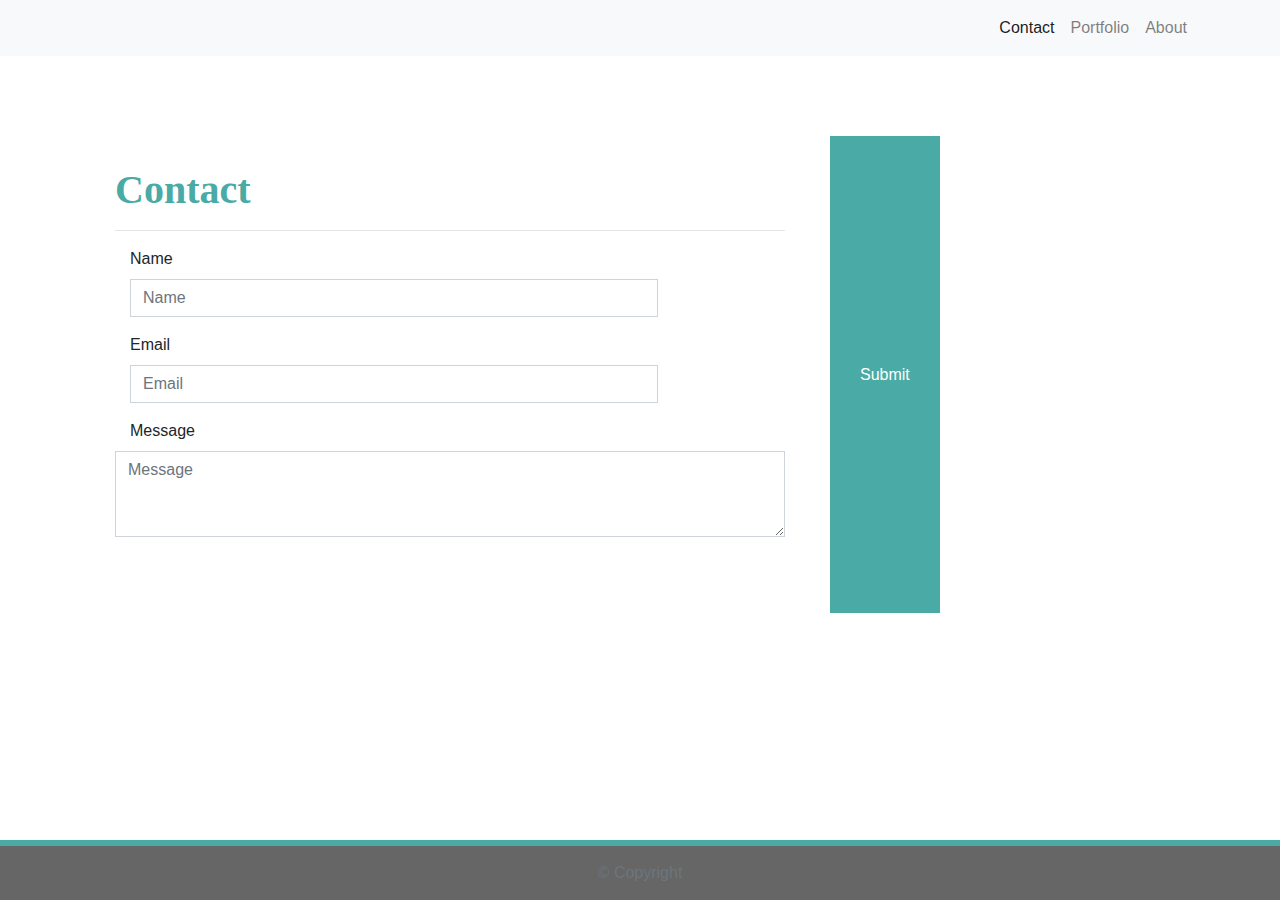
==== contact.html @ 527f8f77 "newchanges" ====
<!DOCTYPE html>
<html lang="en">

<head>
    <meta charset="UTF-8">
    <meta name="viewport" content="width=device-width, initial-scale=1.0">
    <meta http-equiv="X-UA-Compatible" content="ie=edge">
    <title>Document</title>
    <link rel="stylesheet" href="https://stackpath.bootstrapcdn.com/bootstrap/4.3.1/css/bootstrap.min.css"
        integrity="sha384-ggOyR0iXCbMQv3Xipma34MD+dH/1fQ784/j6cY/iJTQUOhcWr7x9JvoRxT2MZw1T" crossorigin="anonymous">

    <link rel="stylesheet" href="./assets/css/style.css" media="screen">

</head>

<body>


    <nav class="navbar navbar-expand-lg navbar-light bg-light">
        <div class="container">

            <div class="collapse navbar-collapse" id="navbarTogglerDemo01">
                <ul class="navbar-nav ml-auto mt-2 mt-lg-0">
                    <li class="nav-item">
                        <a class="nav-link active" href="contact.html">Contact</a>
                    </li>
                    <li class="nav-item">
                        <a class="nav-link" href="portfolio.html">Portfolio</a>
                    </li>
                    <li class="nav-item">
                        <a class="nav-link" href="index.html">About</a>
                    </li>
                </ul>
            </div>

        </div>

    </nav>

    <main class="container">
        <section class="row">
            <div class="col-md-8">
                <form class="block form-horizontal">
                    <h1 class="block-header">Contact</h1>
                    <hr />
                    <div class="form-group">
                        <label for="name" class="col-sm-2 control-label">Name</label>
                        <div class="col-sm-10">
                            <input type="email" class="form-control" id="name" placeholder="Name">
                        </div>
                    </div>
                    <div class="form-group">
                        <label for="email" class="col-sm-2 control-label">Email</label>
                        <div class="col-sm-10">
                            <input type="password" class="form-control" id="email" placeholder="Email">
                        </div>
                    </div>
                    <div class="form-group">
                        <label class="col-sm-2 control-label" for="msg">Message</label>
                        <textarea id="msg" class="form-control" rows="3" placeholder="Message"></textarea>
                    </div>
            </div>
            <button class="submit-btn">Submit</button>
            </form>
            </div>
        </section>
    </main>
    <!-- End of container -->

    <!-- Start of footer -->
    <footer class="footer">
        <div class="two-toned-footer-color"></div>
        <p class="text-muted text-muted-footer text-center">
            &copy; Copyright
        </p>
    </footer>













    <script src="https://code.jquery.com/jquery-3.3.1.slim.min.js"
        integrity="sha384-q8i/X+965DzO0rT7abK41JStQIAqVgRVzpbzo5smXKp4YfRvH+8abtTE1Pi6jizo"
        crossorigin="anonymous"></script>
    <script src="https://cdnjs.cloudflare.com/ajax/libs/popper.js/1.14.7/umd/popper.min.js"
        integrity="sha384-UO2eT0CpHqdSJQ6hJty5KVphtPhzWj9WO1clHTMGa3JDZwrnQq4sF86dIHNDz0W1"
        crossorigin="anonymous"></script>
    <script src="https://stackpath.bootstrapcdn.com/bootstrap/4.3.1/js/bootstrap.min.js"
        integrity="sha384-JjSmVgyd0p3pXB1rRibZUAYoIIy6OrQ6VrjIEaFf/nJGzIxFDsf4x0xIM+B07jRM"
        crossorigin="anonymous"></script>
</body>

</html>
---- assets/css/style.css ----
/* --- STYLES FOR ALL PAGES --- */
body {
    /* Typography */
    font-family: Arial, "Helvetica Neue", Helvetica, sans-serif;
  
    /* Visual */
    background-image: url("../imgs/ignasi_pattern_s.png");
  }
  
  html {
    /* Positioning */
    position: relative;
  
    /* Box-model */
    min-height: 100%;
  }
  
  /* add space for fixed nav */
  main {
    margin: 80px 0;
  }
  
  /* create styles for use for all white main boxes */
  .block {
    background-color: #fff;
  
    padding: 30px;
    margin-bottom: 30px;
  }
  
  .block-header {
    /* Typography */
    color: #4aaaa5;
    font-family: Georgia, Times, "Times New Roman", serif;
    font-weight: bold;
  }
  
  /* NAV START */
  #logo {
    font-family: Georgia, Times, "Times New Roman", serif;
  
    /* Typography */
    font-size: 24px;
    font-weight: bold;
    color: #fff;
  
    /* Visual */
    background: #4aaaa5;
  }
  
  /* override bootstrap hover color and border */
  .navbar-default .navbar-nav > li > a:hover {
    color: #4aaaa5;
  }
  
  .navbar {
    background: white;
    border: none;
  }
  
  /* media query for nav background color change */
  @media only screen and (max-width: 767px) {
    .navbar-header {
      background-color: #4aaaa5;
    }
  }
  /* END NAV */
  
  
  /* CONNECT W/ ME CSS */
  .connect-header {
    /* Typography */
    font-size: 25px;
  }
  
  .connect-photo {
    /* Box-model */
    width: 55px;
    height: 55px;
  }
  
  #images {
    /* Box-model */
    padding-top: 15px;
  
    /* Typography */
    text-align: center;
  }
  /* END CONNECT W/ ME */
  
  
  /* BEGIN FOOTER */
  .footer {
    /* Positioning */
    position: absolute;
    bottom: 0;
  
    /* Box-model */
    width: 100%;
    height: 60px;
  
    /* Visual */
    background-color: #666;
  }
  
  .text-muted-footer {
    /* Box-model */
    margin-top: 15px;
  
    /* Typography */
    color: #fff;
  }
  
  .two-toned-footer-color {
    /* Box-model */
    height: 6px;
    padding-top: 3px;
  
    /* Visual */
    background-color: #4aaaa5;
  }
  /* END FOOTER */
  /* --- END STYLES FOR ALL PAGES --- */
  
  /* --- PAGE-SPECIFIC STYLES --- */
  /* ABOUT-ME PAGE */
  .about-me-header {
    /* Positioning */
    margin-bottom: 33px;
    font-family: Georgia, Times, "Times New Roman", serif;
  
    /* Typography */
    font-size: 32px;
    font-weight: bold;
    color: #4aaaa5;
  }
  
  #about-image {
    /* Positioning */
    float: left;
  
    /* Box-model */
    width: 200px;
    margin: 0 20px 10px 0;
  }
  /* END ABOUT-ME PAGE */
  
  
  /* PORTFOLIO PAGE */
  .port-image {
    margin: 20px auto;
  }
  /* END PORTFOLIO PAGE */
  
  
  /* CONTACT FORM PAGE  */
  .form-control {
    /* give input boxes right angles */
    border-radius: 0;
  
    /* keep from horizontally resizing text area */
    min-width: 100%;
    max-width: 100%;
  }
  
  .submit-btn {
    /* Box-model */
    padding: 15px 30px;
    font-size: 16px;
    font-weight: lighter;
  
    /* Typography */
    color: #fff;
  
    /* Visual */
    background-color: #4aaaa5;
    border: 0;
  }
  
  .submit-btn:hover {
    opacity: .7;
  }
  
  /* END CONTACT FORM PAGE */
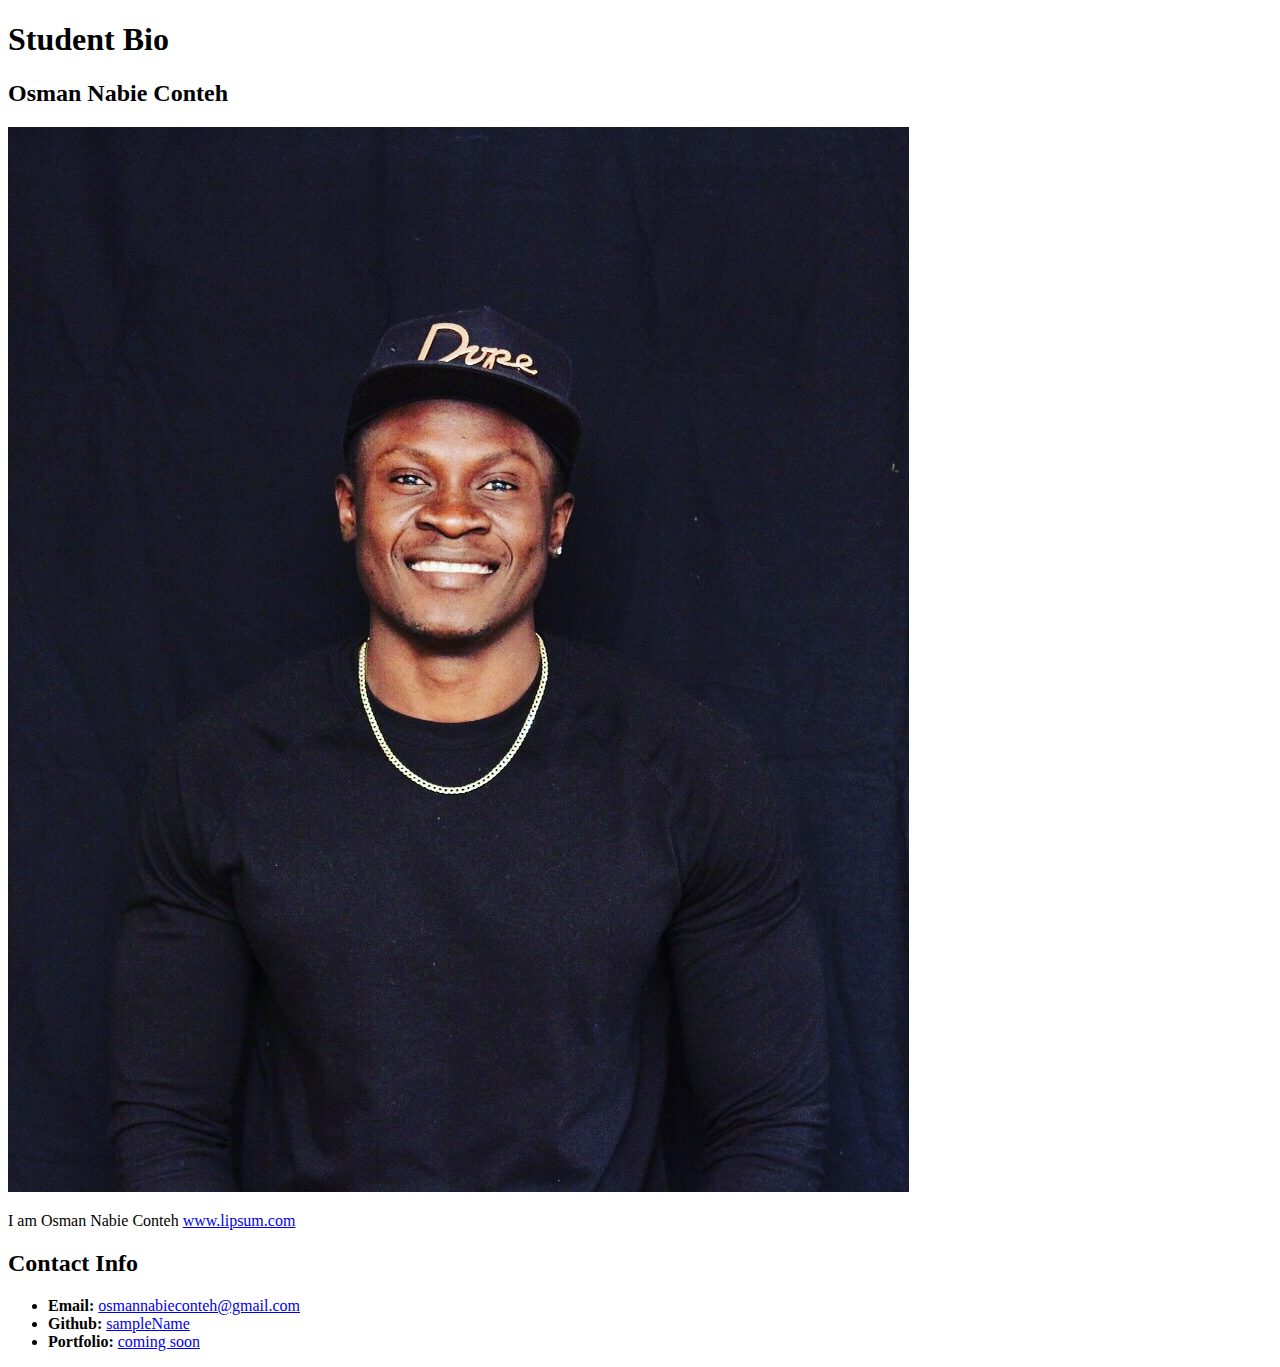
==== commit 56157566: "resentchanges" ====
--- a/contact.html
+++ b/contact.html
@@ -1,101 +1,49 @@
 <!DOCTYPE html>
-<html lang="en">
+<html lang="en-us">
 
 <head>
-    <meta charset="UTF-8">
-    <meta name="viewport" content="width=device-width, initial-scale=1.0">
-    <meta http-equiv="X-UA-Compatible" content="ie=edge">
-    <title>Document</title>
-    <link rel="stylesheet" href="https://stackpath.bootstrapcdn.com/bootstrap/4.3.1/css/bootstrap.min.css"
-        integrity="sha384-ggOyR0iXCbMQv3Xipma34MD+dH/1fQ784/j6cY/iJTQUOhcWr7x9JvoRxT2MZw1T" crossorigin="anonymous">
-
-    <link rel="stylesheet" href="./assets/css/style.css" media="screen">
-
+  <meta charset="UTF-8">
+  <title>Activity 1: Basic HTML Bio</title>
 </head>
 
 <body>
 
+  <!-- Site Header -->
+  <header>
+    <!-- h1: The most important headline -->
+    <h1>Student Bio</h1>
+  </header>
 
-    <nav class="navbar navbar-expand-lg navbar-light bg-light">
-        <div class="container">
+  <div>
 
-            <div class="collapse navbar-collapse" id="navbarTogglerDemo01">
-                <ul class="navbar-nav ml-auto mt-2 mt-lg-0">
-                    <li class="nav-item">
-                        <a class="nav-link active" href="contact.html">Contact</a>
-                    </li>
-                    <li class="nav-item">
-                        <a class="nav-link" href="portfolio.html">Portfolio</a>
-                    </li>
-                    <li class="nav-item">
-                        <a class="nav-link" href="index.html">About</a>
-                    </li>
-                </ul>
-            </div>
+    <!-- Section 1: Bio -->
+    <section>
+      <!-- h2: Tier-2 Headline (Not as important as the h1 header, but more than one allowed). -->
+      <h2>Osman Nabie Conteh</h2>
 
-        </div>
+      <!-- Image with link -->
+      <img src="./BNKV1629.JPG" alt="Your Name">
 
-    </nav>
+      <!-- Paragraph with embedded link -->
+      <p>I am Osman Nabie Conteh <a href="http://www.lipsum.com/">www.lipsum.com</a></p>
+    </section>
 
-    <main class="container">
-        <section class="row">
-            <div class="col-md-8">
-                <form class="block form-horizontal">
-                    <h1 class="block-header">Contact</h1>
-                    <hr />
-                    <div class="form-group">
-                        <label for="name" class="col-sm-2 control-label">Name</label>
-                        <div class="col-sm-10">
-                            <input type="email" class="form-control" id="name" placeholder="Name">
-                        </div>
-                    </div>
-                    <div class="form-group">
-                        <label for="email" class="col-sm-2 control-label">Email</label>
-                        <div class="col-sm-10">
-                            <input type="password" class="form-control" id="email" placeholder="Email">
-                        </div>
-                    </div>
-                    <div class="form-group">
-                        <label class="col-sm-2 control-label" for="msg">Message</label>
-                        <textarea id="msg" class="form-control" rows="3" placeholder="Message"></textarea>
-                    </div>
-            </div>
-            <button class="submit-btn">Submit</button>
-            </form>
-            </div>
-        </section>
-    </main>
-    <!-- End of container -->
+    <!-- Section 2: Contact Info -->
+    <section>
 
-    <!-- Start of footer -->
-    <footer class="footer">
-        <div class="two-toned-footer-color"></div>
-        <p class="text-muted text-muted-footer text-center">
-            &copy; Copyright
-        </p>
-    </footer>
+      <!-- h2: Tier-2 Headline -->
+      <h2>Contact Info</h2>
 
+      <!-- Unordered list -->
+      <ul>
+        <li><strong>Email:</strong> <a href="#">osmannabieconteh@gmail.com</a></li>
+        <li><strong>Github:</strong> <a href="#">sampleName</a></li>
+        <li><strong>Portfolio:</strong> <a href="#">coming soon</a></li>
+      </ul>
 
+    </section>
+  </div>
 
-
-
-
-
-
-
-
-
-
-
-    <script src="https://code.jquery.com/jquery-3.3.1.slim.min.js"
-        integrity="sha384-q8i/X+965DzO0rT7abK41JStQIAqVgRVzpbzo5smXKp4YfRvH+8abtTE1Pi6jizo"
-        crossorigin="anonymous"></script>
-    <script src="https://cdnjs.cloudflare.com/ajax/libs/popper.js/1.14.7/umd/popper.min.js"
-        integrity="sha384-UO2eT0CpHqdSJQ6hJty5KVphtPhzWj9WO1clHTMGa3JDZwrnQq4sF86dIHNDz0W1"
-        crossorigin="anonymous"></script>
-    <script src="https://stackpath.bootstrapcdn.com/bootstrap/4.3.1/js/bootstrap.min.js"
-        integrity="sha384-JjSmVgyd0p3pXB1rRibZUAYoIIy6OrQ6VrjIEaFf/nJGzIxFDsf4x0xIM+B07jRM"
-        crossorigin="anonymous"></script>
 </body>
 
-</html>+</html>
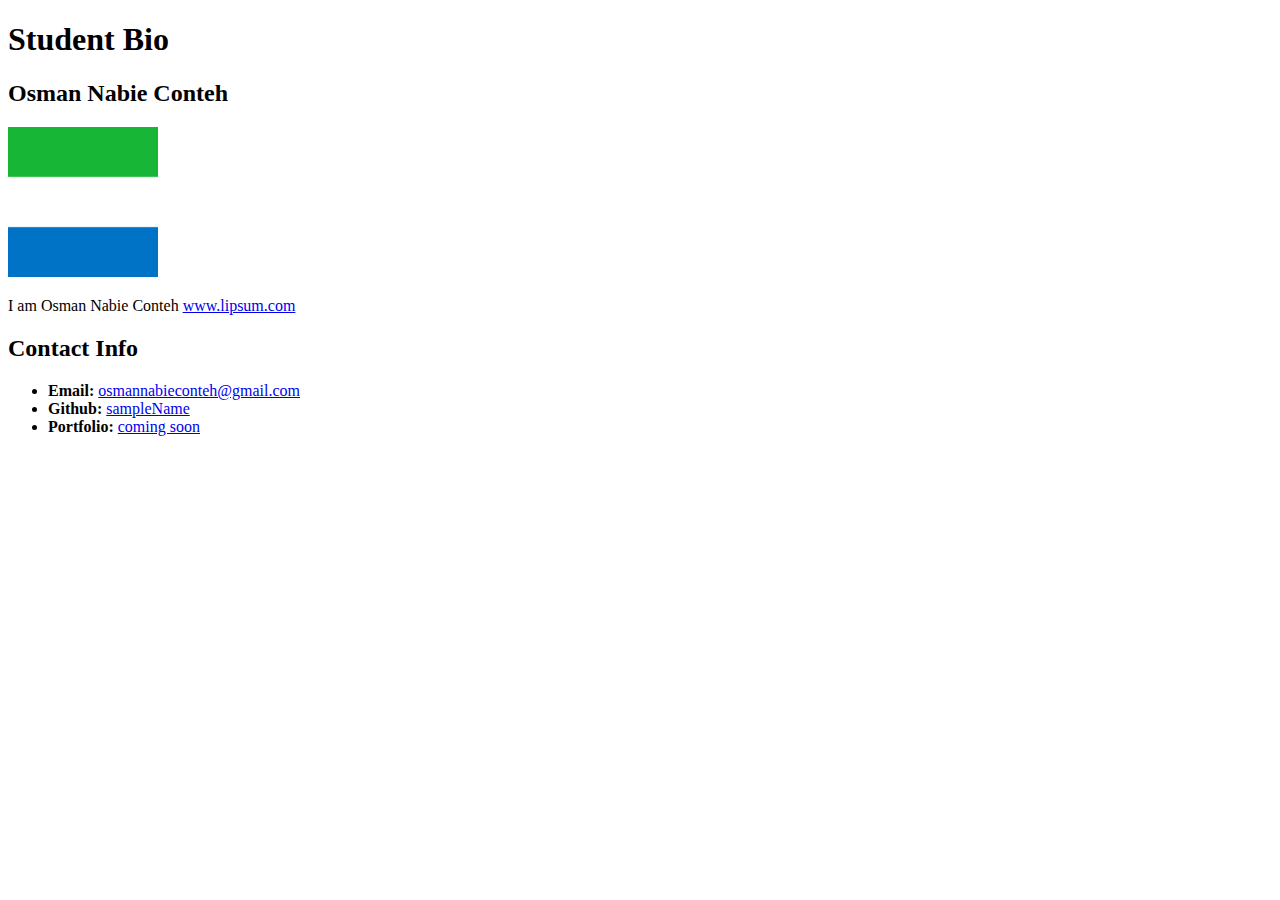
==== commit cc46dde0: "newchanges" ====
--- a/contact.html
+++ b/contact.html
@@ -3,38 +3,35 @@
 
 <head>
   <meta charset="UTF-8">
-  <title>Activity 1: Basic HTML Bio</title>
+  <title> Basic HTML Bio</title>
 </head>
 
 <body>
 
-  <!-- Site Header -->
+ 
   <header>
-    <!-- h1: The most important headline -->
+   
     <h1>Student Bio</h1>
   </header>
 
   <div>
 
-    <!-- Section 1: Bio -->
+   
     <section>
-      <!-- h2: Tier-2 Headline (Not as important as the h1 header, but more than one allowed). -->
       <h2>Osman Nabie Conteh</h2>
 
-      <!-- Image with link -->
-      <img src="./BNKV1629.JPG" alt="Your Name">
+     
+      <img src="./image/Sierra_Leone.png " width="150" height="150" alt="Your Name">
 
-      <!-- Paragraph with embedded link -->
-      <p>I am Osman Nabie Conteh <a href="http://www.lipsum.com/">www.lipsum.com</a></p>
+      <p>I am  Osman Nabie Conteh <a href="http://www.lipsum.com/">www.lipsum.com</a></p>
     </section>
 
-    <!-- Section 2: Contact Info -->
+   
     <section>
 
-      <!-- h2: Tier-2 Headline -->
+      
       <h2>Contact Info</h2>
 
-      <!-- Unordered list -->
       <ul>
         <li><strong>Email:</strong> <a href="#">osmannabieconteh@gmail.com</a></li>
         <li><strong>Github:</strong> <a href="#">sampleName</a></li>
